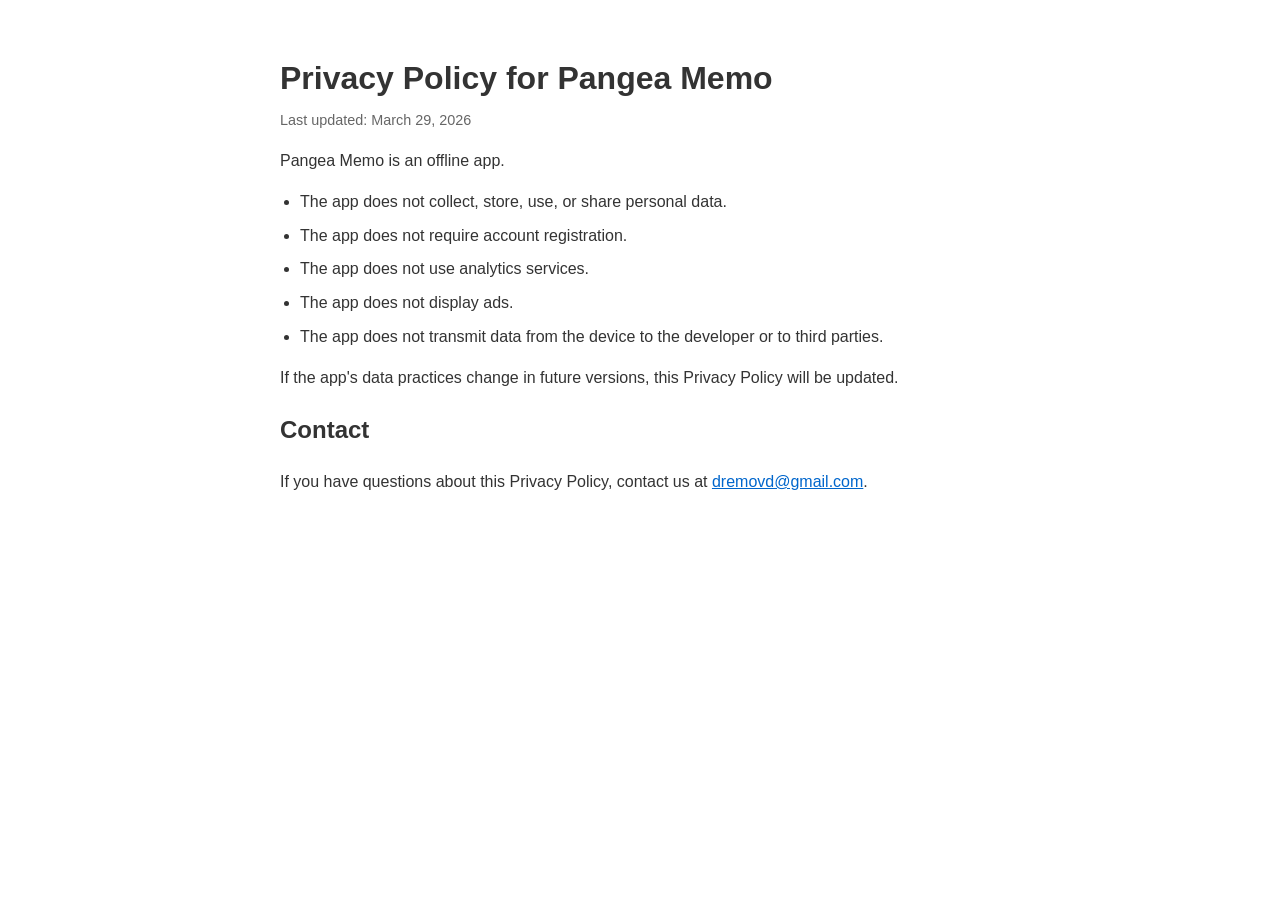
==== privacy-policy/pangea-memo.html @ c4880211 "Add privacy policy page for Pangea Memo Co-Authored-By: Claude Opus 4.6 (1M context) <noreply@anthro" ====
<!DOCTYPE html>
<html lang="en">
<head>
    <meta charset="UTF-8">
    <meta name="viewport" content="width=device-width, initial-scale=1.0">
    <title>Privacy Policy - Pangea Memo</title>
    <link rel="stylesheet" href="../style.css">
</head>
<body>
    <h1>Privacy Policy for Pangea Memo</h1>
    <p class="updated">Last updated: March 29, 2026</p>

    <p>Pangea Memo is an offline app.</p>

    <ul>
        <li>The app does not collect, store, use, or share personal data.</li>
        <li>The app does not require account registration.</li>
        <li>The app does not use analytics services.</li>
        <li>The app does not display ads.</li>
        <li>The app does not transmit data from the device to the developer or to third parties.</li>
    </ul>

    <p>If the app's data practices change in future versions, this Privacy Policy will be updated.</p>

    <h2>Contact</h2>
    <p>If you have questions about this Privacy Policy, contact us at <a href="mailto:dremovd@gmail.com">dremovd@gmail.com</a>.</p>
</body>
</html>
---- style.css ----
body {
    font-family: -apple-system, BlinkMacSystemFont, "Segoe UI", Roboto, Helvetica, Arial, sans-serif;
    max-width: 720px;
    margin: 0 auto;
    padding: 2rem 1rem;
    line-height: 1.6;
    color: #333;
}
h1 { margin-bottom: 0.25rem; }
p.updated { color: #666; font-size: 0.9rem; margin-top: 0; }
ul { padding-left: 1.25rem; }
li { margin-bottom: 0.5rem; }
a { color: #0066cc; }
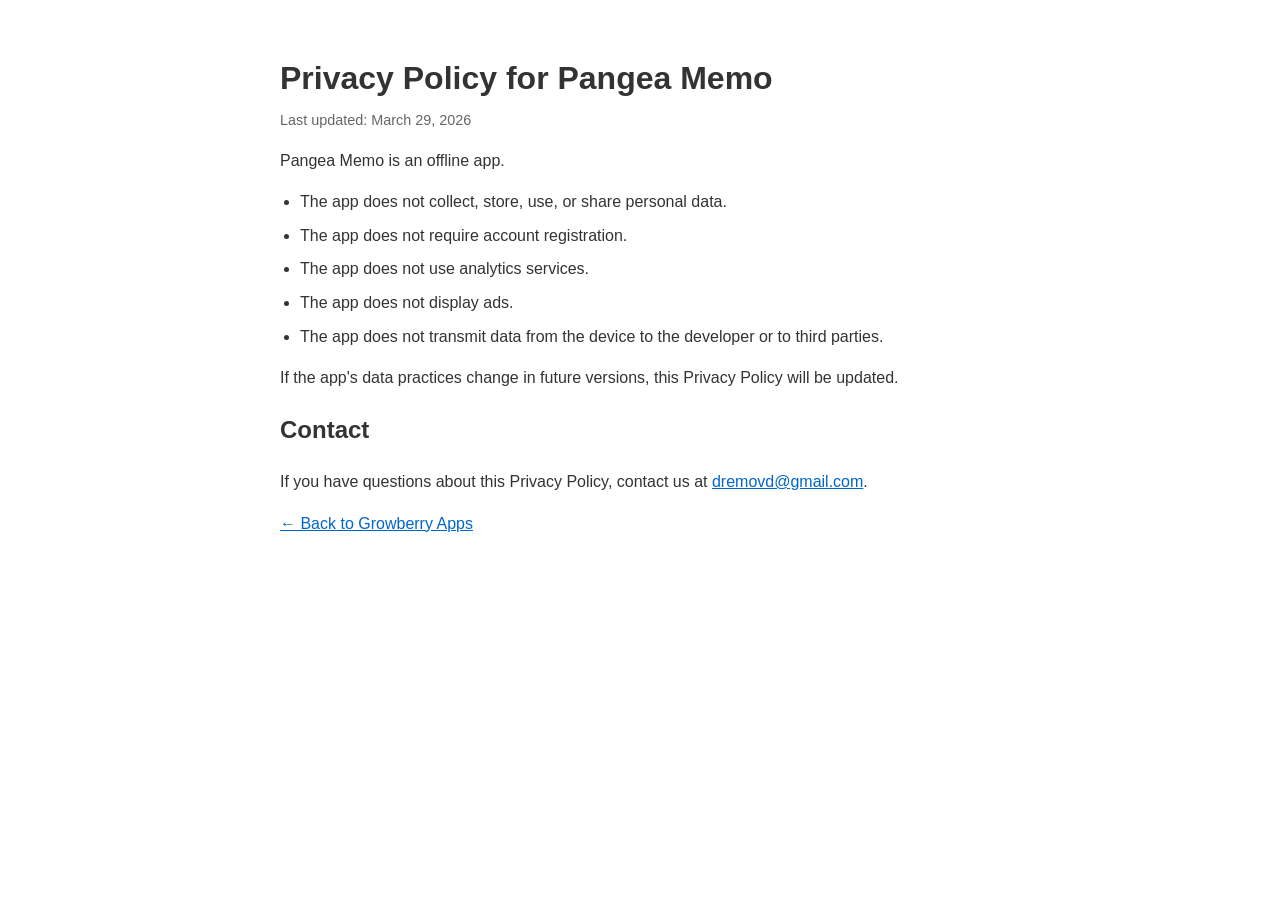
==== commit aa013873: "Add main page with app listing and navigation links Co-Authored-By: Claude Opus 4.6 (1M context) <no" ====
--- a/privacy-policy/pangea-memo.html
+++ b/privacy-policy/pangea-memo.html
@@ -24,5 +24,7 @@
 
     <h2>Contact</h2>
     <p>If you have questions about this Privacy Policy, contact us at <a href="mailto:dremovd@gmail.com">dremovd@gmail.com</a>.</p>
+
+    <p><a href="../index.html">&larr; Back to Growberry Apps</a></p>
 </body>
 </html>
